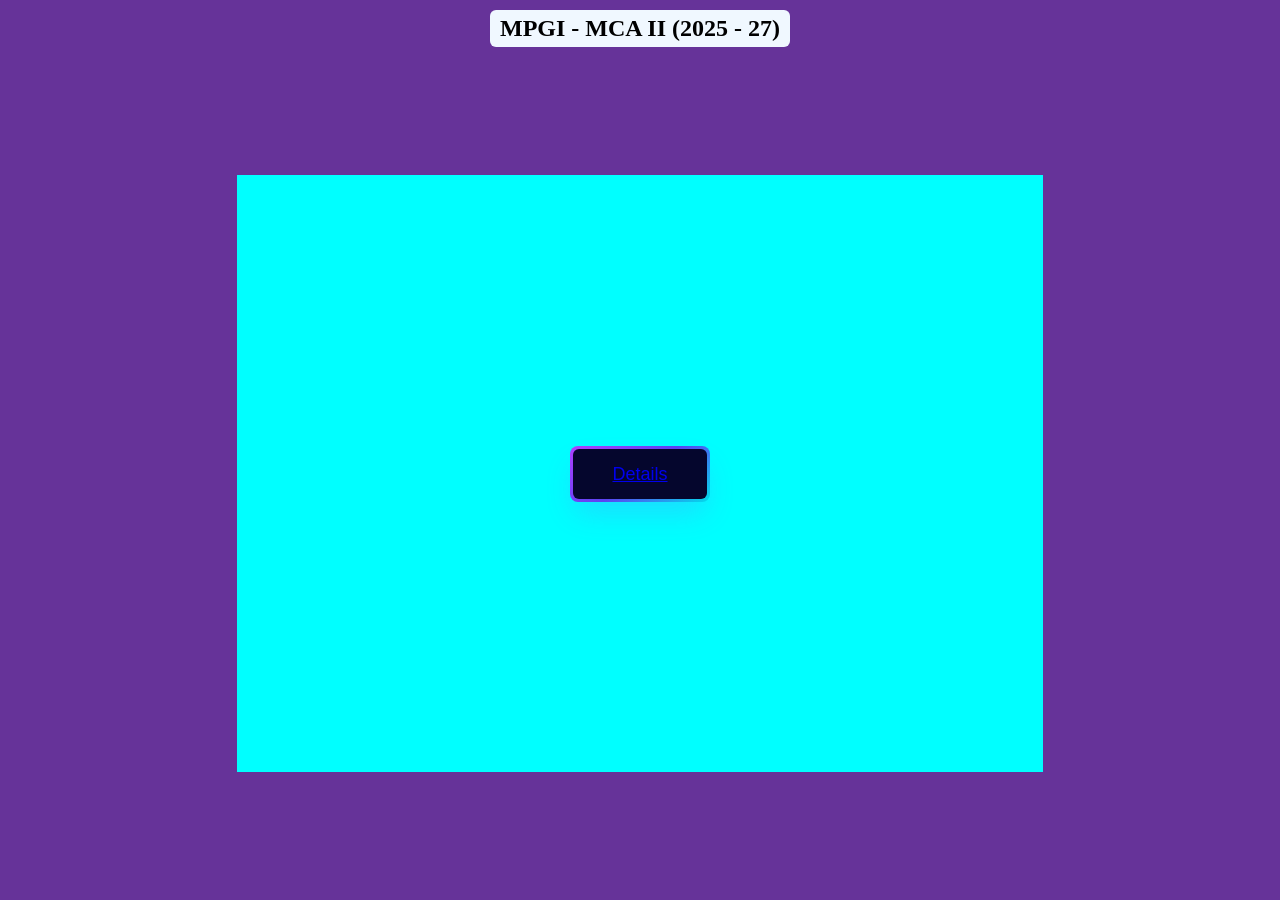
==== index.html @ 70dab0e5 "Add files via upload" ====
<!DOCTYPE html>
<html>

<head>
    <link rel="icon" href="/resources/mgpi-logo.png">
    <link rel="stylesheet" href="button.css">
    <title>MCA</title>
    <style>
        * {
            margin: 0;
            padding: 0;
        }

        body {
            background-color: rebeccapurple;
            background-image: url(/resources/back.jpg);
            background-size: 100%;
            display: flex;
            flex-direction: column;

            height: 100vh;
            align-items: center;
        }

        #head {
            background-color: aliceblue;
            padding: 5px 10px;
            margin-top: 10px;
            border-radius: 6px;
        }

        #main {
            border-radius: 6px;
            display: flex;
            justify-content: center;
            align-items: center;
            flex: 1;
            width: 70vw;
            /* background-color: beige; */
        }

        #operations {
            display: flex;
            align-items: center;
            justify-content: center;
            background-color: aqua;
            width: 90%;
            height: 70%;
        }

       

        #detail-btn:hover {
            cursor: pointer;
        }
        
    </style>
</head>

<body>

    <div id="head">
        <h2>MPGI - MCA II (2025 - 27)</h2>
    </div>
    <div id="main">
        <div id="operations">
            <button>
                <span class="text"><a href="/details.html">Details</a></span>
            </button>
            
        </div>
    </div>

</body>

</html>
---- button.css ----
/* From Uiverse.io by cssbuttons-io */ 
button {
  align-items: center;
  background-image: linear-gradient(144deg, #af40ff, #5b42f3 50%, #00ddeb);
  border: 0;
  border-radius: 8px;
  box-shadow: rgba(151, 65, 252, 0.2) 0 15px 30px -5px;
  box-sizing: border-box;
  color: #ffffff;
  display: flex;
  font-size: 18px;
  justify-content: center;
  line-height: 1em;
  max-width: 100%;
  min-width: 140px;
  padding: 3px;
  text-decoration: none;
  user-select: none;
  -webkit-user-select: none;
  touch-action: manipulation;
  white-space: nowrap;
  cursor: pointer;
  transition: all 0.3s;
}

button:active,
button:hover {
  outline: 0;
}

button span {
  background-color: rgb(5, 6, 45);
  padding: 16px 24px;
  border-radius: 6px;
  width: 100%;
  height: 100%;
  transition: 300ms;
}

button:hover span {
  background: none;
}

button:active {
  transform: scale(0.9);
}
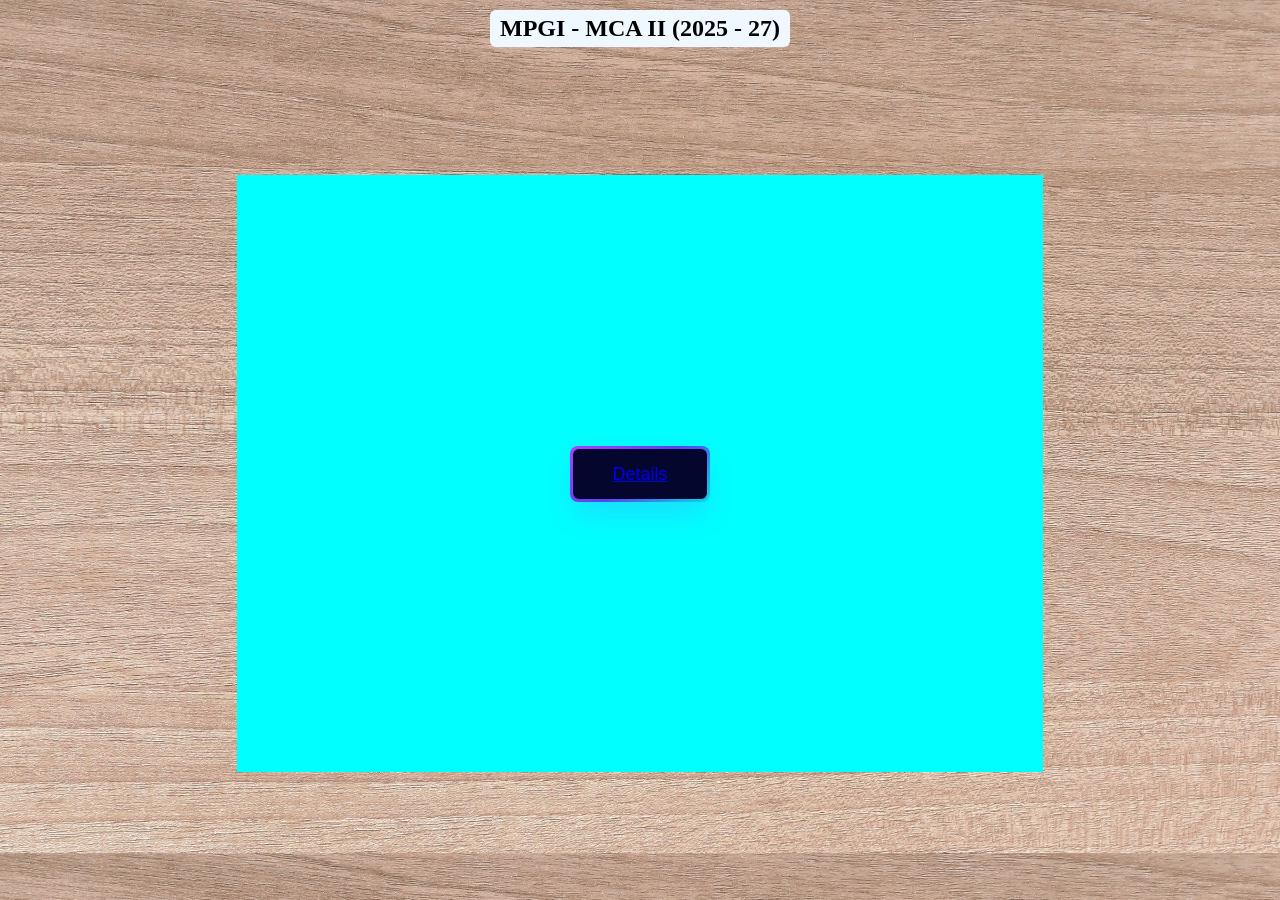
==== commit b5715317: "Update index.html" ====
--- a/index.html
+++ b/index.html
@@ -2,7 +2,7 @@
 <html>
 
 <head>
-    <link rel="icon" href="/resources/mgpi-logo.png">
+    <link rel="icon" href="mgpi-logo.png">
     <link rel="stylesheet" href="button.css">
     <title>MCA</title>
     <style>
@@ -13,7 +13,7 @@
 
         body {
             background-color: rebeccapurple;
-            background-image: url(/resources/back.jpg);
+            background-image: url(back.jpg);
             background-size: 100%;
             display: flex;
             flex-direction: column;
@@ -73,4 +73,4 @@
 
 </body>
 
-</html>+</html>
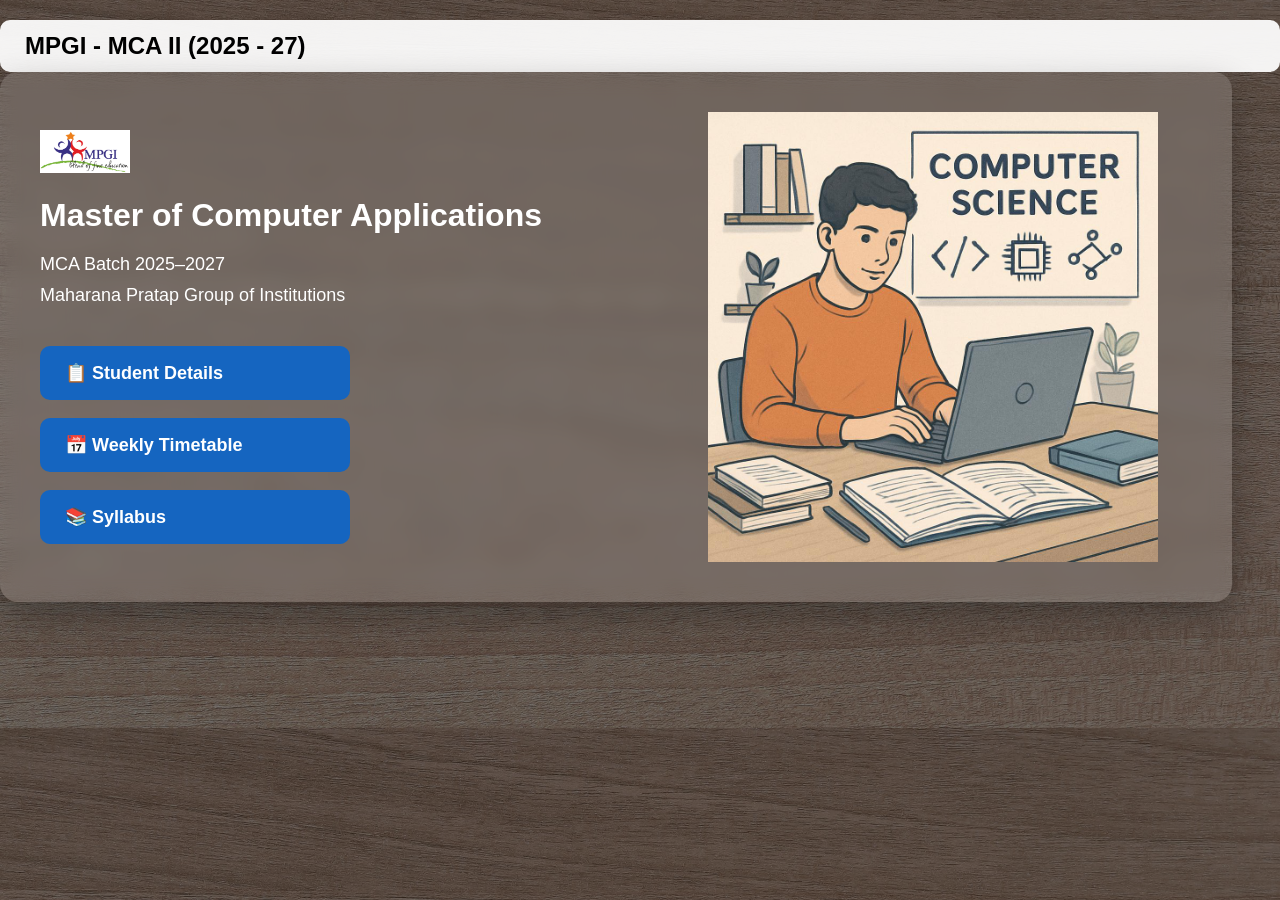
==== commit 3b3e21d6: "Add files via upload" ====
--- a/index.html
+++ b/index.html
@@ -2,7 +2,7 @@
 <html>
 
 <head>
-    <link rel="icon" href="mgpi-logo.png">
+    <link rel="icon" href="/resources/mgpi-logo.png">
     <link rel="stylesheet" href="button.css">
     <title>MCA</title>
     <style>
@@ -11,49 +11,90 @@
             padding: 0;
         }
 
-        body {
-            background-color: rebeccapurple;
-            background-image: url(back.jpg);
-            background-size: 100%;
-            display: flex;
-            flex-direction: column;
+      body{
+    background: linear-gradient(rgba(0,0,0,.55),rgba(0,0,0,.55)),
+                url(back.jpg);
+    background-size: cover;
+    background-position:center;
+    font-family:Poppins,sans-serif;
+}
 
-            height: 100vh;
-            align-items: center;
-        }
+#head{
+    margin-top:20px;
+    background:#ffffffee;
+    padding:12px 25px;
+    border-radius:10px;
+}
 
-        #head {
-            background-color: aliceblue;
-            padding: 5px 10px;
-            margin-top: 10px;
-            border-radius: 6px;
-        }
+#operations{
+    width:90%;
+    height:80%;
+    display:flex;
+    justify-content:space-between;
+    align-items:center;
+    background:rgba(255,255,255,.15);
+    backdrop-filter:blur(10px);
+    border-radius:18px;
+    padding:40px;
+    color:white;
+    box-shadow:0 15px 35px rgba(0,0,0,.3);
+}
 
-        #main {
-            border-radius: 6px;
-            display: flex;
-            justify-content: center;
-            align-items: center;
-            flex: 1;
-            width: 70vw;
-            /* background-color: beige; */
-        }
+.left{
+    width:45%;
+}
 
-        #operations {
-            display: flex;
-            align-items: center;
-            justify-content: center;
-            background-color: aqua;
-            width: 90%;
-            height: 70%;
-        }
+.right{
+    width:45%;
+    display:flex;
+    justify-content:center;
+}
 
-       
+.logo{
+    width:90px;
+    margin-bottom:20px;
+}
 
-        #detail-btn:hover {
-            cursor: pointer;
-        }
-        
+.hero{
+    width:100%;
+    max-width:450px;
+}
+
+.left h1{
+    margin-bottom:15px;
+}
+
+.left p{
+    font-size:18px;
+    margin-bottom:35px;
+    line-height:1.7;
+}
+
+#functions{
+    background:none;
+    display:flex;
+    flex-direction:column;
+    gap:18px;
+}
+
+.menu-btn{
+    text-decoration:none;
+    color:white;
+    background:#1565c0;
+    padding:16px 25px;
+    border-radius:10px;
+    font-size:18px;
+    font-weight:600;
+    transition:.25s;
+    display:inline-block;
+    width:260px;
+}
+
+.menu-btn:hover{
+    background:#ff9800;
+    color:black;
+    transform:translateX(8px);
+}
     </style>
 </head>
 
@@ -62,15 +103,41 @@
     <div id="head">
         <h2>MPGI - MCA II (2025 - 27)</h2>
     </div>
-    <div id="main">
-        <div id="operations">
-            <button>
-                <span class="text"><a href="/details.html">Details</a></span>
-            </button>
-            
+   <div id="main">
+
+    <div id="operations">
+
+        <div class="left">
+
+            <img src="mgpi-logo.png" class="logo">
+
+            <h1>Master of Computer Applications</h1>
+
+            <p>
+                MCA Batch 2025–2027<br>
+                Maharana Pratap Group of Institutions
+            </p>
+
+            <div id="functions">
+
+                <a href="details.html" class="menu-btn">📋 Student Details</a>
+
+                <a href="weekly_timetable.html" class="menu-btn">📅 Weekly Timetable</a>
+             <a href="subjects.html" class="menu-btn">📚 Syllabus</a>
+
+
+            </div>
+
         </div>
+
+        <div class="right">
+            <img src="dis.jpg" class="hero">
+        </div>
+
     </div>
+
+</div>
 
 </body>
 
-</html>
+</html>
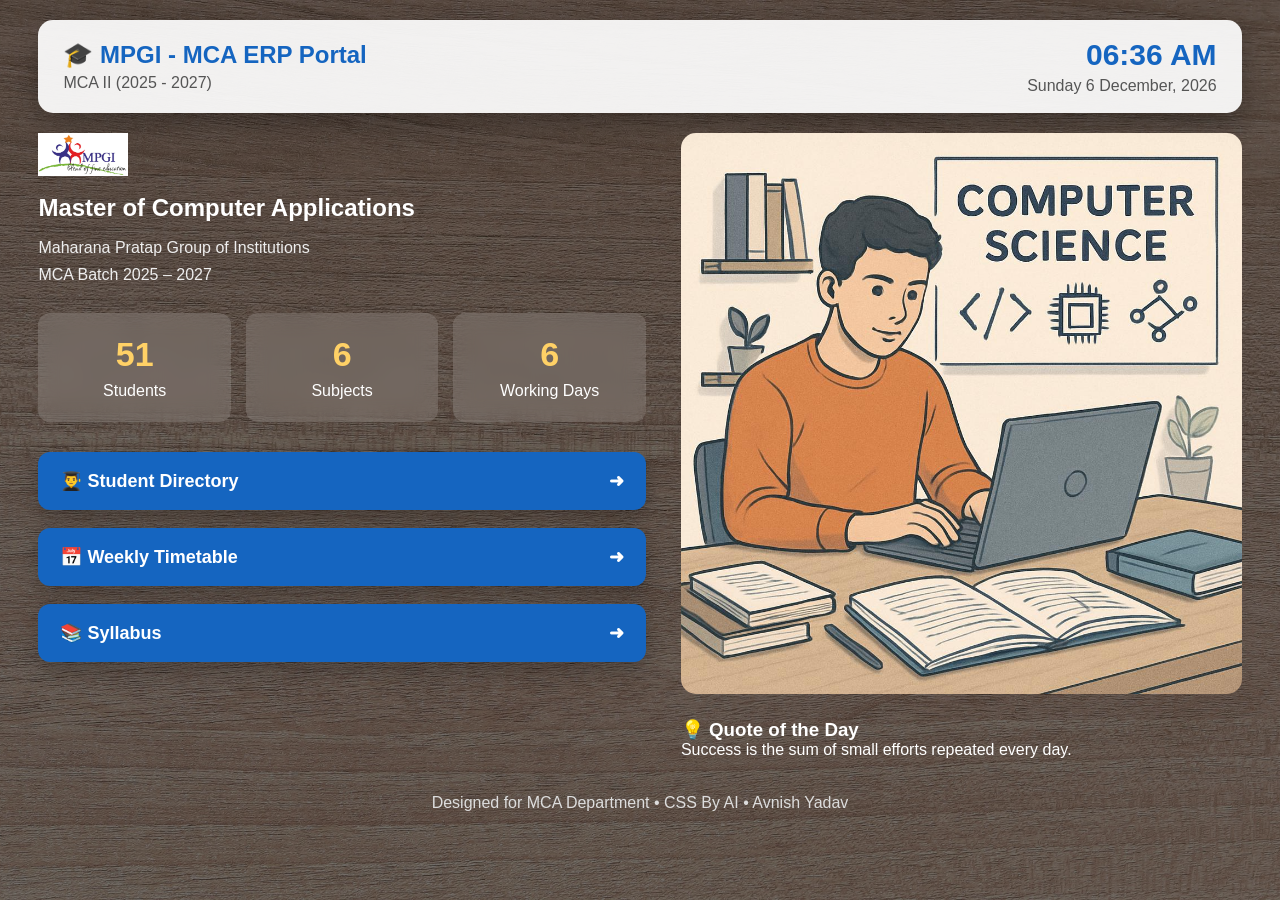
==== commit d5038a4d: "updated ui" ====
--- a/index.html
+++ b/index.html
@@ -1,142 +1,923 @@
 <!DOCTYPE html>
-<html>
+<html lang="en">
 
 <head>
+
+    <meta charset="UTF-8">
+    <meta name="viewport" content="width=device-width, initial-scale=1.0">
+
+    <title>MCA ERP Portal</title>
+
     <link rel="icon" href="/resources/mgpi-logo.png">
-    <link rel="stylesheet" href="button.css">
-    <title>MCA</title>
+
+    <link href="https://fonts.googleapis.com/css2?family=Poppins:wght@300;400;500;600;700&display=swap"
+        rel="stylesheet">
+
+
     <style>
         * {
             margin: 0;
             padding: 0;
-        }
-
-      body{
-    background: linear-gradient(rgba(0,0,0,.55),rgba(0,0,0,.55)),
+            box-sizing: border-box;
+            font-family: Poppins, sans-serif;
+        }
+
+        body {
+
+            background:
+                linear-gradient(rgba(0, 0, 0, .55), rgba(0, 0, 0, .55)),
                 url(back.jpg);
-    background-size: cover;
-    background-position:center;
-    font-family:Poppins,sans-serif;
-}
-
-#head{
-    margin-top:20px;
-    background:#ffffffee;
-    padding:12px 25px;
-    border-radius:10px;
-}
-
-#operations{
-    width:90%;
-    height:80%;
-    display:flex;
-    justify-content:space-between;
-    align-items:center;
-    background:rgba(255,255,255,.15);
-    backdrop-filter:blur(10px);
-    border-radius:18px;
-    padding:40px;
-    color:white;
-    box-shadow:0 15px 35px rgba(0,0,0,.3);
-}
-
-.left{
-    width:45%;
-}
-
-.right{
-    width:45%;
-    display:flex;
-    justify-content:center;
-}
-
-.logo{
-    width:90px;
-    margin-bottom:20px;
-}
-
-.hero{
-    width:100%;
-    max-width:450px;
-}
-
-.left h1{
-    margin-bottom:15px;
-}
-
-.left p{
-    font-size:18px;
-    margin-bottom:35px;
-    line-height:1.7;
-}
-
-#functions{
-    background:none;
-    display:flex;
-    flex-direction:column;
-    gap:18px;
-}
-
-.menu-btn{
-    text-decoration:none;
-    color:white;
-    background:#1565c0;
-    padding:16px 25px;
-    border-radius:10px;
-    font-size:18px;
-    font-weight:600;
-    transition:.25s;
-    display:inline-block;
-    width:260px;
-}
-
-.menu-btn:hover{
-    background:#ff9800;
-    color:black;
-    transform:translateX(8px);
-}
+
+            background-size: cover;
+            background-position: center;
+            background-attachment: fixed;
+
+            color: white;
+
+            min-height: 100vh;
+
+        }
+
+        /* ================= HEADER ================= */
+
+        #head {
+
+            width: 94%;
+            margin: 20px auto;
+
+            padding: 18px 25px;
+
+            border-radius: 15px;
+
+            background: rgba(255, 255, 255, .92);
+
+            display: flex;
+
+            justify-content: space-between;
+
+            align-items: center;
+
+            box-shadow: 0 12px 30px rgba(0, 0, 0, .3);
+
+        }
+
+        #head h2 {
+
+            color: #1565c0;
+
+            margin-bottom: 5px;
+
+        }
+
+        #head p {
+
+            color: #555;
+
+        }
+
+        #clockBox {
+
+            text-align: right;
+
+        }
+
+        #liveTime {
+
+            font-size: 30px;
+
+            font-weight: bold;
+
+            color: #1565c0;
+
+        }
+
+        #liveDate {
+
+            color: #555;
+
+            margin-top: 5px;
+
+        }
+
+        /* ================= MAIN ================= */
+
+        #main {
+
+            width: 94%;
+
+            margin: 20px auto;
+
+            display: flex;
+
+            justify-content: space-between;
+
+            gap: 35px;
+
+        }
+
+        .left {
+
+            width: 52%;
+
+        }
+
+        .right {
+
+            width: 48%;
+
+        }
+
+        /* ================= LOGO ================= */
+        .left,
+        .right {
+            display: flex;
+            flex-direction: column;
+        }
+
+        .logo {
+
+            width: 90px;
+
+            margin-bottom: 18px;
+
+        }
+
+        .left h1 {
+
+            margin-bottom: 12px;
+
+        }
+
+        .left p {
+
+            color: #eee;
+
+            line-height: 1.7;
+
+            margin-bottom: 25px;
+
+        }
+
+        /* ================= DASHBOARD ================= */
+
+        #dashboard {
+
+            display: grid;
+
+            grid-template-columns: repeat(3, 1fr);
+
+            gap: 15px;
+
+            margin-bottom: 30px;
+
+        }
+
+        .dashCard {
+
+            background: rgba(255, 255, 255, .14);
+
+            backdrop-filter: blur(10px);
+
+            border-radius: 12px;
+
+            padding: 20px;
+
+            text-align: center;
+
+            border: 2px solid transparent;
+
+            transition: .25s;
+
+        }
+
+        .dashCard:hover {
+
+            border-color: #ffb703;
+
+            transform: translateY(-4px);
+
+        }
+
+        .dashNumber {
+
+            font-size: 34px;
+
+            font-weight: 700;
+
+            color: #ffd166;
+
+        }
+
+        .dashTitle {
+
+            margin-top: 8px;
+
+        }
+
+
+        /* ================= MENU ================= */
+
+        #functions {
+
+            display: flex;
+
+            flex-direction: column;
+
+            gap: 18px;
+
+        }
+
+        .menu-btn {
+
+            text-decoration: none;
+
+            color: white;
+
+            background: #1565c0;
+
+            display: flex;
+
+            justify-content: space-between;
+
+            align-items: center;
+
+            padding: 18px 22px;
+
+            border-radius: 12px;
+
+            transition: .25s;
+
+            font-weight: 600;
+
+            font-size: 18px;
+
+            box-shadow: 0 8px 20px rgba(0, 0, 0, .25);
+
+        }
+
+        .menu-btn:hover {
+
+            background: #ff9800;
+
+            color: black;
+
+            transform: translateX(8px);
+
+        }
+
+        /* ================= RIGHT ================= */
+
+        .hero {
+
+            width: 100%;
+
+            border-radius: 15px;
+
+            margin-bottom: 25px;
+
+            transition: .3s;
+
+        }
+
+        .hero:hover {
+
+            transform: scale(1.02);
+
+        }
+
+
+        /* ================= FOOTER ================= */
+
+        footer {
+
+            margin: 35px 0 20px;
+
+            text-align: center;
+
+            color: #ddd;
+
+        }
+
+        /* ================= BIRTHDAY POPUP ================= */
+
+        #birthdayPopup {
+
+
+            position: fixed;
+
+            inset: 0;
+
+            display: none;
+
+            justify-content: center;
+
+            align-items: center;
+
+            background: rgba(0, 0, 0, .75);
+
+            z-index: 999;
+
+
+        }
+
+        #popupCard {
+
+            background: white;
+
+            color: #222;
+
+            width: 420px;
+
+            max-width: 92%;
+
+            padding: 30px;
+
+            border-radius: 18px;
+
+            text-align: center;
+
+            animation: popup .35s;
+
+        }
+
+        @keyframes popup {
+
+            from {
+
+                transform: scale(.7);
+
+                opacity: 0;
+
+            }
+
+            to {
+
+                transform: scale(1);
+
+                opacity: 1;
+
+            }
+
+        }
+
+        #popupCard h1 {
+
+            color: #ff9800;
+
+        }
+
+        #birthdayName {
+
+            margin: 12px 0;
+
+            color: #1565c0;
+
+        }
+
+        #birthdayGif {
+
+            width: 100%;
+
+            border-radius: 12px;
+
+            margin: 15px 0;
+            max-height: 50vh;
+        }
+
+        #closePopup {
+
+            margin-top: 15px;
+
+            border: none;
+
+            background: #1565c0;
+
+            color: white;
+
+            padding: 12px 22px;
+
+            border-radius: 10px;
+
+            cursor: pointer;
+
+        }
+
+        #closePopup:hover {
+
+            background: #ff9800;
+
+            color: black;
+
+        }
+
+        /* ================= MOBILE ================= */
+
+        @media(max-width:900px) {
+
+            #main {
+
+                flex-direction: column;
+
+            }
+
+            .left,
+            .right {
+
+                width: 100%;
+            }
+
+            #head {
+
+                flex-direction: column;
+
+                text-align: center;
+
+                gap: 15px;
+            }
+
+            #clockBox {
+
+                text-align: center;
+            }
+
+            #dashboard {
+
+                grid-template-columns: repeat(3, 1fr);
+
+                gap: 10px;
+            }
+
+            .dashCard {
+
+                padding: 15px 10px;
+            }
+
+            .dashNumber {
+
+                font-size: 24px;
+            }
+
+            .dashTitle {
+
+                font-size: 13px;
+            }
+
+            /* Order */
+
+            .right {
+
+                order: 1;
+            }
+
+            .left {
+
+                order: 2;
+            }
+
+            .hero {
+
+                order: 1;
+
+                margin-bottom: 15px;
+            }
+
+            #functions {
+
+                order: 2;
+
+                margin-bottom: 20px;
+            }
+
+            #quoteCard {
+
+                order: 3;
+
+                margin-bottom: 25px;
+            }
+
+            .logo {
+
+                order: 1;
+
+                margin: auto;
+
+                margin-bottom: 15px;
+            }
+
+            .left h1 {
+
+                order: 2;
+
+                text-align: center;
+            }
+
+            .left p {
+
+                order: 3;
+
+                text-align: center;
+            }
+
+            #dashboard {
+
+                order: 4;
+
+                margin-top: 15px;
+            }
+
+        }
     </style>
+
 </head>
 
 <body>
 
-    <div id="head">
-        <h2>MPGI - MCA II (2025 - 27)</h2>
+    <!-- ================= Header ================= -->
+
+    <header id="head">
+
+        <div>
+
+            <h2>🎓 MPGI - MCA ERP Portal</h2>
+
+            <p>MCA II (2025 - 2027)</p>
+
+        </div>
+
+        <div id="clockBox">
+
+            <div id="liveTime">00:00:00</div>
+
+            <div id="liveDate">Loading...</div>
+
+        </div>
+
+    </header>
+
+
+
+    <!-- ================= Birthday Popup ================= -->
+
+    <div id="birthdayPopup">
+
+        <div id="popupCard">
+
+            <h1>🎉 Happy Birthday 🎂</h1>
+
+            <h2 id="birthdayName"></h2>
+
+            <img id="birthdayGif" src="birthday gif" alt="Birthday GIF">
+
+            <p>
+
+                Wishing you happiness, success and a wonderful year ahead.
+
+            </p>
+
+            <button id="closePopup">
+
+                Close
+
+            </button>
+
+        </div>
+
     </div>
-   <div id="main">
-
-    <div id="operations">
-
-        <div class="left">
+
+
+
+    <!-- ================= Main ================= -->
+
+    <main id="main">
+
+
+
+        <!-- Left Side -->
+
+        <section class="left">
+
+
 
             <img src="mgpi-logo.png" class="logo">
 
-            <h1>Master of Computer Applications</h1>
+
+
+            <h1>
+
+                Master of Computer Applications
+
+            </h1>
+
+
 
             <p>
-                MCA Batch 2025–2027<br>
+
                 Maharana Pratap Group of Institutions
+
+                <br>
+
+                MCA Batch 2025 – 2027
+
             </p>
 
+
+
+            <!-- Dashboard Cards -->
+
+            <div id="dashboard">
+
+
+
+                <div class="dashCard">
+
+                    <div class="dashNumber" id="studentCount">
+
+                        51
+
+                    </div>
+
+                    <div class="dashTitle">
+
+                        Students
+
+                    </div>
+
+                </div>
+
+
+
+                <div class="dashCard">
+
+                    <div class="dashNumber">
+
+                        6
+
+                    </div>
+
+                    <div class="dashTitle">
+
+                        Subjects
+
+                    </div>
+
+                </div>
+
+
+
+                <div class="dashCard">
+
+                    <div class="dashNumber">
+
+                        6
+
+                    </div>
+
+                    <div class="dashTitle">
+
+                        Working Days
+
+                    </div>
+
+                </div>
+
+
+
+            </div>
+
+
+
+
+
+
+            <!-- Menu -->
+
             <div id="functions">
 
-                <a href="details.html" class="menu-btn">📋 Student Details</a>
-
-                <a href="weekly_timetable.html" class="menu-btn">📅 Weekly Timetable</a>
-             <a href="subjects.html" class="menu-btn">📚 Syllabus</a>
+
+
+                <a href="details.html" class="menu-btn">
+
+                    <span>
+
+                        👨‍🎓 Student Directory
+
+                    </span>
+
+                    <span>
+
+                        ➜
+
+                    </span>
+
+                </a>
+
+
+
+                <a href="weekly_timetable.html" class="menu-btn">
+
+                    <span>
+
+                        📅 Weekly Timetable
+
+                    </span>
+
+                    <span>
+
+                        ➜
+
+                    </span>
+
+                </a>
+
+
+
+                <a href="subjects.html" class="menu-btn">
+
+                    <span>
+
+                        📚 Syllabus
+
+                    </span>
+
+                    <span>
+
+                        ➜
+
+                    </span>
+
+                </a>
+
 
 
             </div>
 
-        </div>
-
-        <div class="right">
+
+
+        </section>
+
+
+
+        <!-- Right Side -->
+
+        <section class="right">
+
+
+
             <img src="dis.jpg" class="hero">
-        </div>
-
-    </div>
-
-</div>
+
+
+
+
+
+
+            <!-- Quote -->
+
+            <div id="quoteCard">
+
+                <h3>
+
+                    💡 Quote of the Day
+
+                </h3>
+
+                <p id="quote">
+
+                    Loading...
+
+                </p>
+
+            </div>
+
+
+
+        </section>
+
+
+
+    </main>
+
+
+
+    <footer>
+
+        Designed for MCA Department •
+
+        CSS By AI • Avnish Yadav
+
+    </footer>
+
+
+    <script src="studentdetails.js"></script>
+    <script>
+
+        /* ---------- STUDENT DATA ---------- */
+
+
+
+
+
+        /* ---------- LIVE CLOCK ---------- */
+
+        const timeEl = document.getElementById("liveTime");
+        const dateEl = document.getElementById("liveDate");
+
+        function updateClock() {
+
+            const now = new Date();
+            timeEl.textContent = now.toLocaleTimeString([], {
+                hour: "2-digit",
+                minute: "2-digit"
+            });
+
+            dateEl.textContent = now.toLocaleDateString("en-IN", {
+
+                weekday: "long",
+
+                day: "numeric",
+
+                month: "long",
+
+                year: "numeric"
+
+            });
+
+        }
+
+        updateClock();
+
+        setInterval(updateClock, 1000);
+
+
+
+        const quotes = [
+
+            "Success is the sum of small efforts repeated every day.",
+
+            "The expert in anything was once a beginner.",
+
+            "Stay curious. Keep learning.",
+
+            "Practice makes progress.",
+
+            "Dream big. Start small.",
+
+            "Consistency beats motivation."
+
+        ];
+        document.getElementById("quote").textContent =
+            quotes[Math.floor(Math.random() * quotes.length)];
+
+
+
+
+
+
+
+
+        const today = new Date();
+        const birthdayGifs = [
+            "g1.webp", "g2.gif", "g3.gif", "g4.gif",
+        ];
+
+        const day = String(today.getDate()).padStart(2, "0");
+        const month = String(today.getMonth() + 1).padStart(2, "0");
+
+        let todayDOB = `${day}-${month}`;
+
+        // todayDOB = "28-12"
+
+      
+
+        if (typeof students !== "undefined") {
+
+            const birthdayStudents = students.filter(s =>
+                s.dob && s.dob.substring(0, 5) === todayDOB
+            );
+
+            if (birthdayStudents.length > 0) {
+                const randomGif = birthdayGifs[Math.floor(Math.random() * birthdayGifs.length)];
+
+                document.getElementById("birthdayGif").src = randomGif;
+
+                birthdayName.textContent =
+                    birthdayStudents.map(s => s.name).join(", ");
+
+                birthdayPopup.style.display = "flex";
+            }
+
+        }
+
+        closePopup.onclick = function () {
+
+            birthdayPopup.style.display = "none";
+
+        };
+
+
+
+
+
+    </script>
 
 </body>
 
